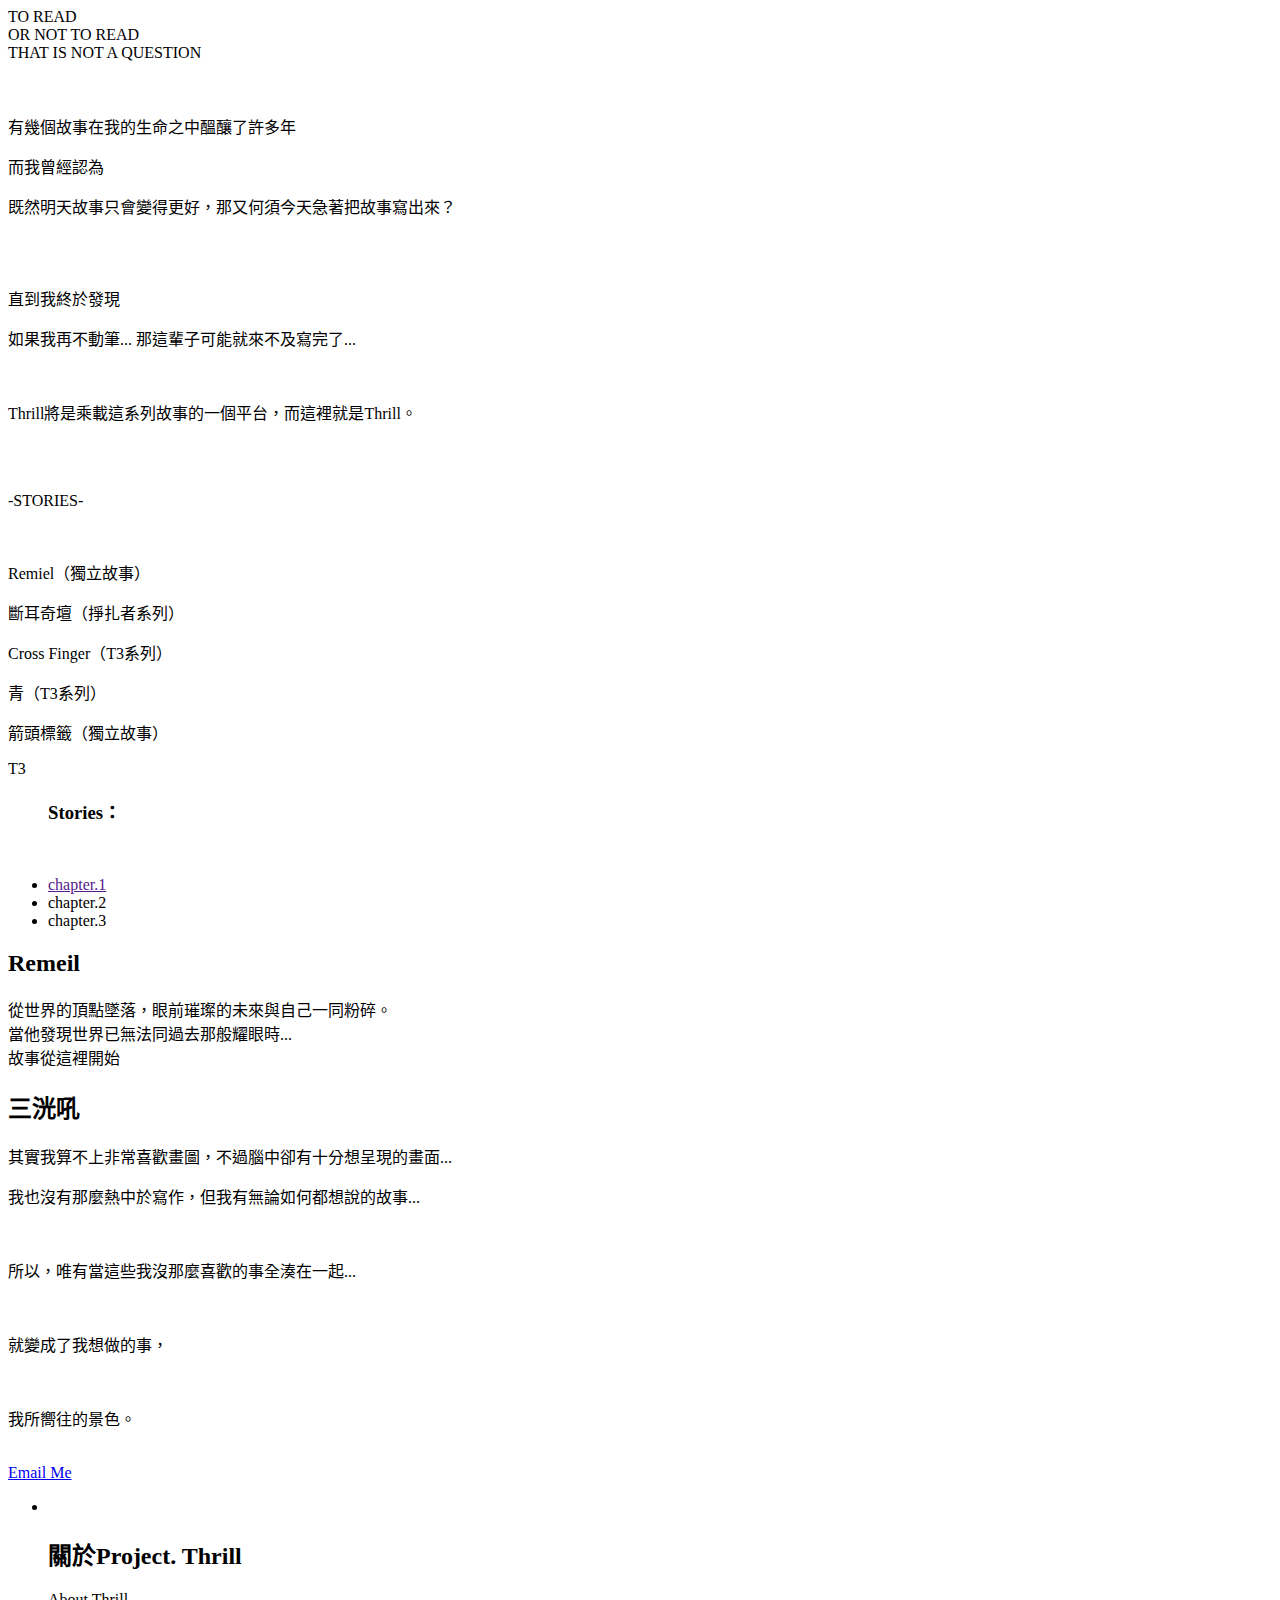
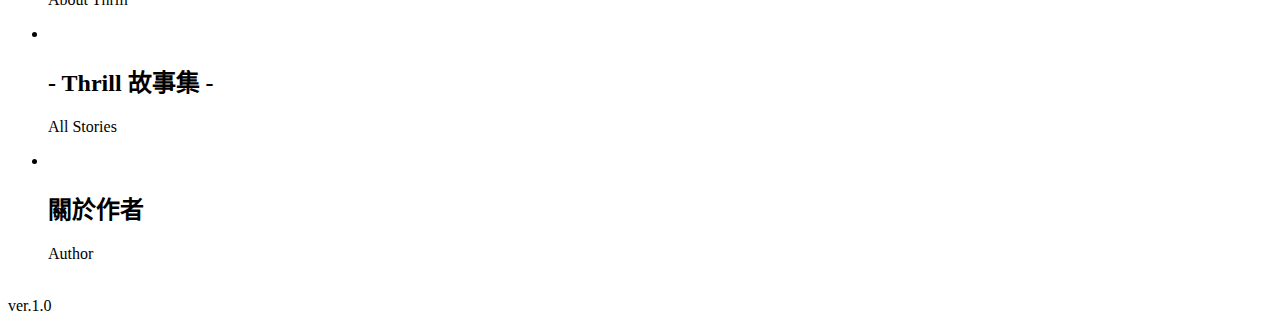
==== index.html @ b35417cb "first step" ====
<!doctype html>
<html class="no-js" lang="zh-TW">

<head>
    <meta charset="utf-8">
    <title>ThrillNew</title>
    <meta name="description" content="">
    <meta name="viewport" content="width=device-width, initial-scale=1">

    <link rel="shortcut icon" href="/favicon.ico">
    <link rel="apple-touch-icon" href="/apple-touch-icon.png">
    <!-- Place favicon.ico and apple-touch-icon.png in the root directory -->
    <!-- build:remove -->
    <script src="scripts/localhostDependencies/libs.js"></script>
    <!-- endbuild -->

    <!-- build:css style/good.css -->
    <link rel="stylesheet" href="stylesheets/index_main.css">
    <!-- endbuild -->


</head>

<body>
    <!--[if lt IE 10]>
      <p class="browsehappy">You are using an <strong>outdated</strong> browser. Please <a href="http://browsehappy.com/">upgrade your browser</a> to improve your experience.</p>
    <![endif]-->
    <div id="bgStyle1">TO READ<br>OR NOT TO READ</div>
<!--    <div id="bgStyle1">演</div>-->
    <div id="bgStyle2">THAT IS NOT A QUESTION</div>

    <div class="viewHeight">
        <img id="bgImg" class="verticalMid" src="./images/bbuOs.jpg" alt="">

        <div class="article viewHeight">
            <div class="viewBox verticalMid">


                <div id="thrillSlide">
                    <div class="summonBox"></div>
                    <div class="slideOut verticalMid">
                        <div class="thrillText allMid">
                            <img src="./images/logo.png" alt="">
                            <p>有幾個故事在我的生命之中醞釀了許多年</p>
                            <p>而我曾經認為</p>
                            <p>既然明天故事只會變得更好，那又何須今天急著把故事寫出來？</p>
                            <br>
                            <br>
                            <p>直到我終於發現</p>
                            <p>如果我再不動筆... 那這輩子可能就來不及寫完了...</p>
                            <br>
                            <p>Thrill將是乘載這系列故事的一個平台，而這裡就是Thrill。</p>
                            <br>
                            <br>
                            <p>-STORIES-</p>
                            <div id="allsList">
                                <br>
                                <p>Remiel（獨立故事）</p>
                                <p>斷耳奇壇（掙扎者系列）</p>
                                <p>Cross Finger（T3系列）</p>
                                <p>青（T3系列）</p>
                                <p>箭頭標籤（獨立故事）</p>
                                <p>T3</p>
                            </div>
                        </div>
                    </div>
                </div>

                <div id="stories_UlBox">
                    <ul id="storyUl" class="verticalMid">
                        <h3 id="stroyHead">Stories：</h3>
                    </ul>
                </div>

                <div id="storySlide" class="slideBox">
                    <div class="summonBox"></div>
                    <div class="slideOut verticalMid">
                        <img id="slideImg" src="./images/ch02ad.jpg" alt="">
                    </div>
                </div>

                <div class="chapterNav">
                    <ul id="chapter_Ul">
                        <li class="chapterLi"><a href="">chapter.1</a>
                        </li>
                        <li class="chapterLi">chapter.2</li>
                        <li class="chapterLi">chapter.3</li>
                    </ul>
                </div>


                <div id="introBox" class="horizonMid">
                    <h2>Remeil</h2>
                    <p>從世界的頂點墜落，眼前璀璨的未來與自己一同粉碎。
                        <br>當他發現世界已無法同過去那般耀眼時...
                        <br>故事從這裡開始</p>
                </div>


                <div id="authorSlide">
                    <div class="summonBox"></div>
                    <div class="slideOut verticalMid">
                        <div class="authorText">
                            <div id="authorImg"></div>
                            <h2>三洸吼</h2>
                            <p>其實我算不上非常喜歡畫圖，不過腦中卻有十分想呈現的畫面...</p>
                            <p>我也沒有那麼熱中於寫作，但我有無論如何都想說的故事...</p>
                            <br>
                            <p>所以，唯有當這些我沒那麼喜歡的事全湊在一起...</p>
                            <br>
                            <p>就變成了我想做的事，</p>
                            <br>
                            <p>我所嚮往的景色。</p>

                        </div>
                        <a id="email" href="mailto:thrill.t3@gmail.com"><img id="imgEmail" src="./images/Email-icon.png" alt="">
                            <br>Email Me</a>
                    </div>
                </div>


            </div>
        </div>



        <ul id="folderUl">
            <li id="aboutThrill" class="folder">
                <img id="folderLogo" src="./images/logo.png" alt="">
                <h2>關於Project. Thrill</h2>
                <div class="folder_tag">
                    <p>About Thrill</p>
                </div>
            </li>
            <li id="stories" class="folder">
                <img src="./images/testN.gif" alt="">
                <h2>- Thrill 故事集 -</h2>
                <div class="folder_tag">
                    <p>All Stories</p>
                </div>
            </li>
            <li id="aboutWriter" class="folder">
                <img src="./images/poli.png" alt="">
                <h2>關於作者</h2>
                <div class="folder_tag">
                    <p>Author</p>
                </div>
            </li>
            <div id="folderSwitcher"></div>
        </ul>


        <img id="returnBtm" src="./images/close.png" alt="">


        <div class="footer">ver.1.0</div>

    </div>




    <!-- build:js scripts/main.js -->
    <!-- bower:js -->

    <script src="../bower_components/jquery/dist/jquery.js"></script>

    <script src="../bower_components/jquery-cookie/jquery.cookie.js"></script>

    <script src="../bower_components/jquery.easing/js/jquery.easing.js"></script>

    <!-- endinject -->
    <!-- inject:js -->
    <script src="scripts/stories.json"></script>

    <script src="scripts/jquery.preload.min.js"></script>

    <script src="scripts/viewSet.js"></script>

    <script src="scripts/folderAct.js"></script>

    <script src="scripts/summon.js"></script>

    <!-- endinject -->
    <!-- endbuild -->



    <!-- Google Analytics: change UA-XXXXX-X to be your site's ID. -->
    <!--
    <script>
        (function (b, o, i, l, e, r) {
            b.GoogleAnalyticsObject = l;
            b[l] || (b[l] =
                function () {
                    (b[l].q = b[l].q || []).push(arguments)
                });
            b[l].l = +new Date;
            e = o.createElement(i);
            r = o.getElementsByTagName(i)[0];
            e.src = 'https://www.google-analytics.com/analytics.js';
            r.parentNode.insertBefore(e, r)
        }(window, document, 'script', 'ga'));
        ga('create', 'UA-XXXXX-X');
        ga('send', 'pageview');
    </script>
-->
</body>

</html>
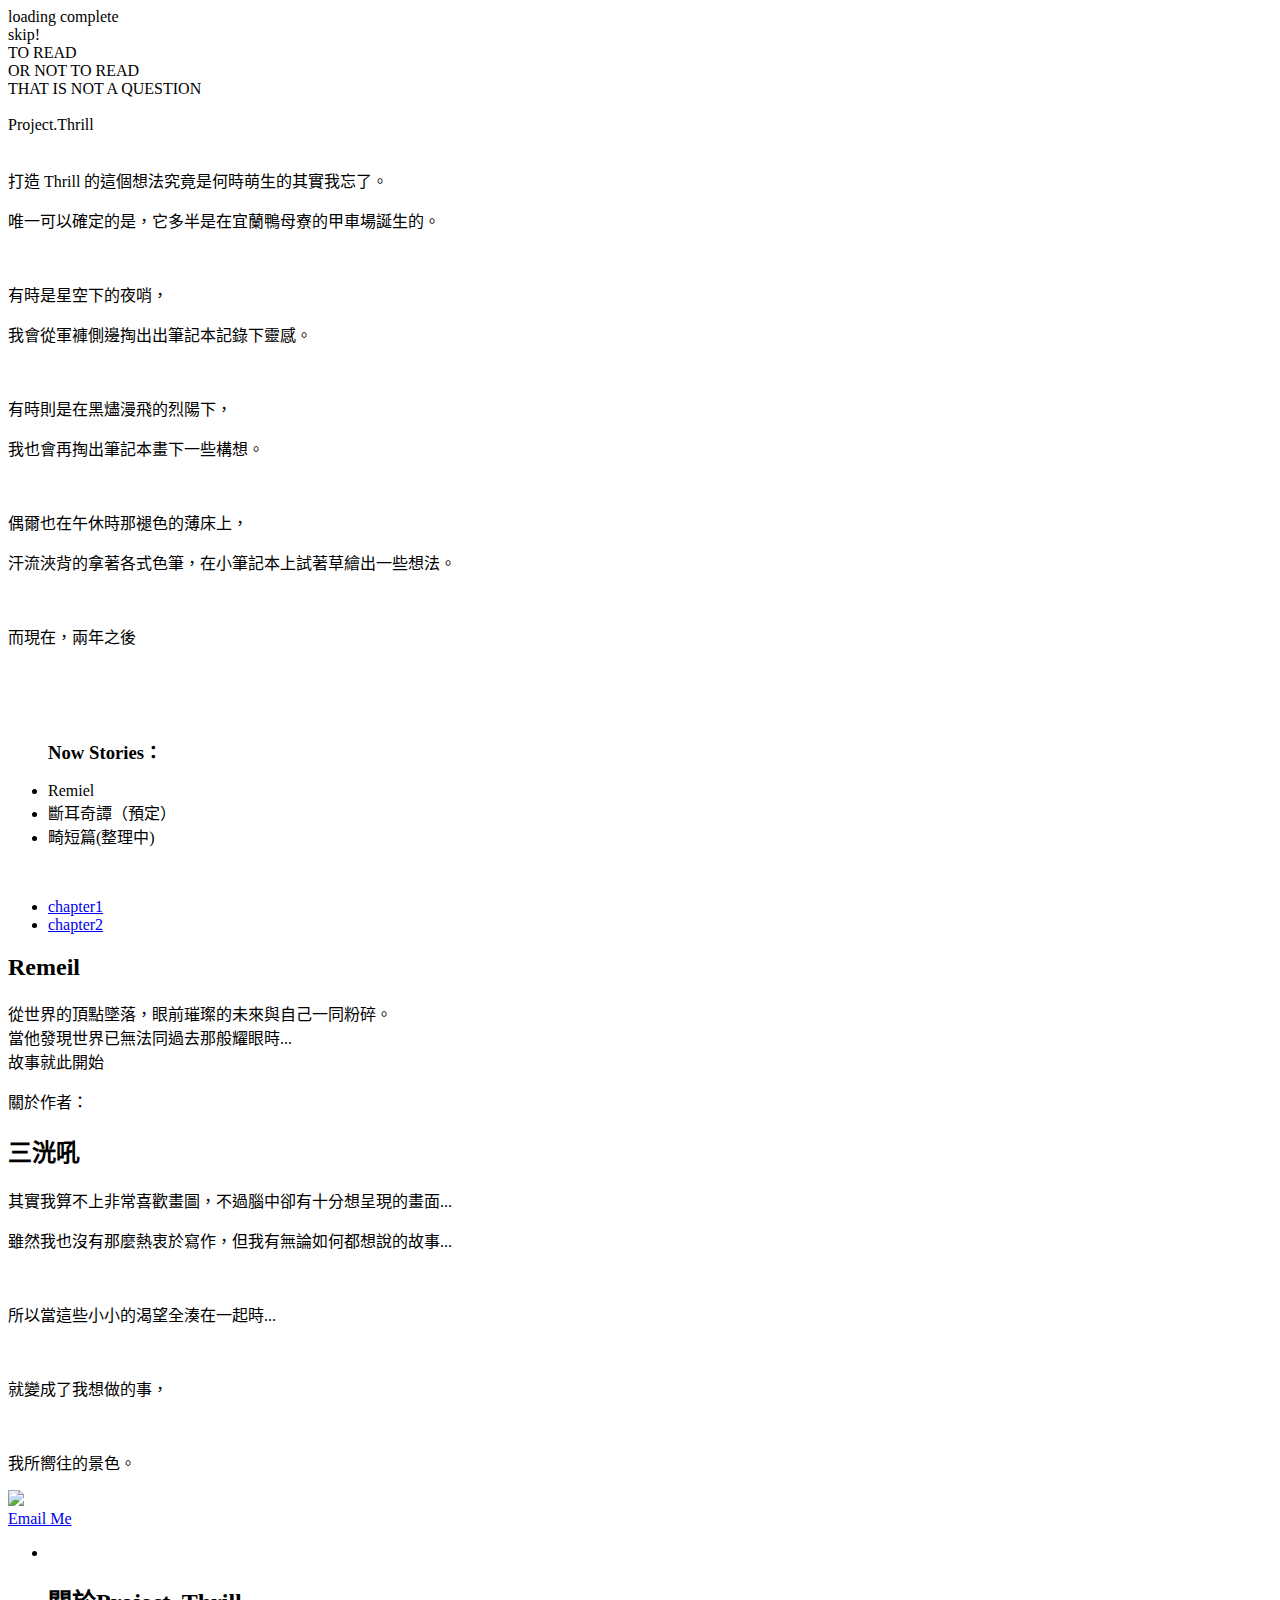
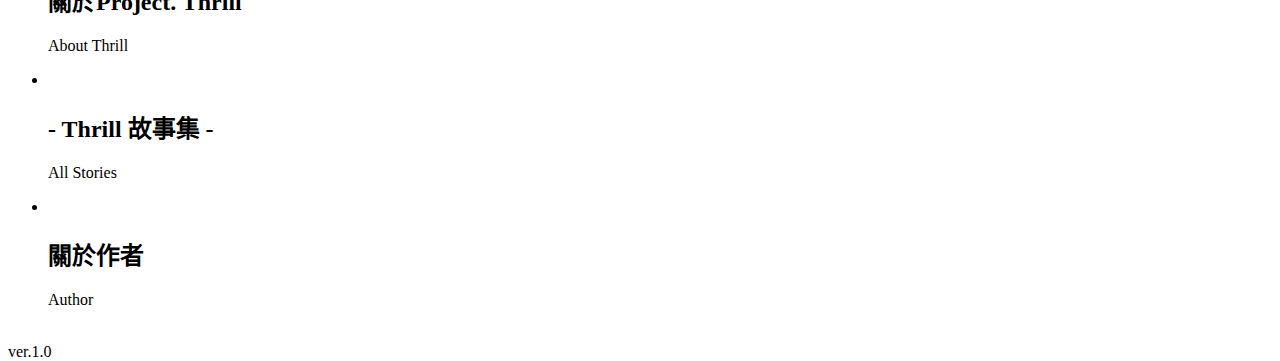
==== commit 05c07c67: "big base" ====
--- a/index.html
+++ b/index.html
@@ -3,9 +3,29 @@
 
 <head>
     <meta charset="utf-8">
-    <title>ThrillNew</title>
+    <title>Thrill故事集</title>
     <meta name="description" content="">
     <meta name="viewport" content="width=device-width, initial-scale=1">
+
+
+    <meta name="author" content="王偉泰">
+    <meta name="copyright" content="Thrill.T3">
+
+    <meta name="keywords" content="Thrill,三光吼,小說,novel">
+    <meta name="description" content="三光吼的Thrill故事集">
+
+    <link rel="shortcut icon" href="/favicon.ico">
+    <link rel="apple-touch-icon" href="/apple-touch-icon.png">
+
+    <meta property="og:title" content="Thrill故事集">
+<!--    <meta property="og:url" content="http://hermajesty.esy.es">-->
+    <meta property="og:image" content="http://thrill-t3.com/fbRemiel.jpg">
+    <meta property="og:description" content="三光吼的Thrill故事集">
+
+    <meta itemprop="name" content="Thrill故事集">
+    <meta itemprop="image" content="http://thrill-t3.com/fbRemiel.jpg">
+    <meta itemprop="description" content="三光吼的Thrill故事集">
+
 
     <link rel="shortcut icon" href="/favicon.ico">
     <link rel="apple-touch-icon" href="/apple-touch-icon.png">
@@ -25,9 +45,68 @@
     <!--[if lt IE 10]>
       <p class="browsehappy">You are using an <strong>outdated</strong> browser. Please <a href="http://browsehappy.com/">upgrade your browser</a> to improve your experience.</p>
     <![endif]-->
-    <div id="bgStyle1">TO READ<br>OR NOT TO READ</div>
-<!--    <div id="bgStyle1">演</div>-->
-    <div id="bgStyle2">THAT IS NOT A QUESTION</div>
+
+    <div id="loadingBlock">
+
+        <div id="loading">loading</div>
+        <div id="skip">skip!</div>
+
+        <div id="logoContain">
+
+
+            <div id="T3" class="logoHori"></div>
+            <div id="h5" class="logoHori"></div>
+            <div id="r4" class="logoHori"></div>
+            <div id="horiCut"></div>
+
+
+            <div id="thrillStar"></div>
+
+
+            <div id="T1" class="logoVert"></div>
+            <div id="T2" class="logoVert"></div>
+
+            <div id="h1" class="logoVert"></div>
+            <div id="h2" class="logoVert"></div>
+            <div id="h3" class="logoVert"></div>
+            <div id="h4" class="logoVert"></div>
+
+            <div id="r1" class="logoVert"></div>
+            <div id="r2" class="logoVert"></div>
+            <div id="r3Box">
+                <div id="r3IN"></div>
+            </div>
+
+
+            <div id="i1" class="logoVert"></div>
+            <div id="i2" class="logoVert"></div>
+
+            <div id="l11" class="logoVert"></div>
+            <div id="l12" class="logoVert"></div>
+
+            <div id="l21" class="logoVert"></div>
+            <div id="l22" class="logoVert"></div>
+
+            <div id="vertCut"></div>
+
+
+            <div class="logoCut"></div>
+            <div id="logoCutLeft" class="logoCut"></div>
+            <div id="logoCutRight" class="logoCut"></div>
+
+            <div id="outCutTop" class="outCut"></div>
+            <div id="outCutRight" class="outCut"></div>
+            <div id="outCutLeft" class="outCut"></div>
+
+        </div>
+
+    </div>
+
+
+
+    <div id="bgStyle1" class="slogan">TO READ
+        <br>OR NOT TO READ</div>
+    <div id="bgStyle2" class="slogan">THAT IS NOT A QUESTION</div>
 
     <div class="viewHeight">
         <img id="bgImg" class="verticalMid" src="./images/bbuOs.jpg" alt="">
@@ -40,21 +119,34 @@
                     <div class="summonBox"></div>
                     <div class="slideOut verticalMid">
                         <div class="thrillText allMid">
+                            <div id="portTitle">Project.Thrill</div>
                             <img src="./images/logo.png" alt="">
+
+                            <p>打造 Thrill 的這個想法究竟是何時萌生的其實我忘了。</p>
+                            <p>唯一可以確定的是，它多半是在宜蘭鴨母寮的甲車場誕生的。</p><br>
+                            <p>有時是星空下的夜哨，</p>
+                            <p>我會從軍褲側邊掏出出筆記本記錄下靈感。</p><br>
+                            <p>有時則是在黑燼漫飛的烈陽下，</p>
+                            <p>我也會再掏出筆記本畫下一些構想。</p><br>
+                            <p>偶爾也在午休時那褪色的薄床上，</p>
+                            <p>汗流浹背的拿著各式色筆，在小筆記本上試著草繪出一些想法。</p><br>
+                            <p>而現在，兩年之後</p><br><br><br>
+
+
+<!--
                             <p>有幾個故事在我的生命之中醞釀了許多年</p>
-                            <p>而我曾經認為</p>
+                            <p>而我曾認為</p>
                             <p>既然明天故事只會變得更好，那又何須今天急著把故事寫出來？</p>
                             <br>
                             <br>
                             <p>直到我終於發現</p>
                             <p>如果我再不動筆... 那這輩子可能就來不及寫完了...</p>
                             <br>
-                            <p>Thrill將是乘載這系列故事的一個平台，而這裡就是Thrill。</p>
+                            <p>Thrill將是乘載這系列故事的一個平台<br>而這裡，就是Thrill。</p>
                             <br>
                             <br>
                             <p>-STORIES-</p>
                             <div id="allsList">
-                                <br>
                                 <p>Remiel（獨立故事）</p>
                                 <p>斷耳奇壇（掙扎者系列）</p>
                                 <p>Cross Finger（T3系列）</p>
@@ -62,13 +154,14 @@
                                 <p>箭頭標籤（獨立故事）</p>
                                 <p>T3</p>
                             </div>
+-->
                         </div>
                     </div>
                 </div>
 
                 <div id="stories_UlBox">
                     <ul id="storyUl" class="verticalMid">
-                        <h3 id="stroyHead">Stories：</h3>
+                        <h3 id="stroyHead">Now Stories：</h3>
                     </ul>
                 </div>
 
@@ -101,20 +194,22 @@
                     <div class="summonBox"></div>
                     <div class="slideOut verticalMid">
                         <div class="authorText">
+                            <div class="authorH2">關於作者：</div>
                             <div id="authorImg"></div>
                             <h2>三洸吼</h2>
                             <p>其實我算不上非常喜歡畫圖，不過腦中卻有十分想呈現的畫面...</p>
-                            <p>我也沒有那麼熱中於寫作，但我有無論如何都想說的故事...</p>
-                            <br>
-                            <p>所以，唯有當這些我沒那麼喜歡的事全湊在一起...</p>
+                            <p>雖然我也沒有那麼熱衷於寫作，但我有無論如何都想說的故事...</p>
+                            <br>
+                            <p>所以當這些小小的渴望全湊在一起時...</p>
                             <br>
                             <p>就變成了我想做的事，</p>
                             <br>
                             <p>我所嚮往的景色。</p>
-
                         </div>
-                        <a id="email" href="mailto:thrill.t3@gmail.com"><img id="imgEmail" src="./images/Email-icon.png" alt="">
-                            <br>Email Me</a>
+                        <a id="email" href="mailto:thrill.t3@gmail.com">
+                            <img id="imgEmail" src="./images/email.png">
+                            <br>Email Me
+                        </a>
                     </div>
                 </div>
 
@@ -160,7 +255,7 @@
 
 
 
-    <!-- build:js scripts/main.js -->
+    <!-- build:js scripts/thrill_index.js -->
     <!-- bower:js -->
 
     <script src="../bower_components/jquery/dist/jquery.js"></script>
@@ -168,14 +263,22 @@
     <script src="../bower_components/jquery-cookie/jquery.cookie.js"></script>
 
     <script src="../bower_components/jquery.easing/js/jquery.easing.js"></script>
+
+    <script src="../bower_components/jquery.preload/jquery.preload.min.js"></script>
+
+    <script src="../bower_components/eventEmitter/EventEmitter.js"></script>
+
+    <script src="../bower_components/eventie/eventie.js"></script>
+
+    <script src="../bower_components/imagesloaded/imagesloaded.js"></script>
 
     <!-- endinject -->
     <!-- inject:js -->
     <script src="scripts/stories.json"></script>
 
-    <script src="scripts/jquery.preload.min.js"></script>
-
     <script src="scripts/viewSet.js"></script>
+
+    <script src="scripts/logoAnimate.js"></script>
 
     <script src="scripts/folderAct.js"></script>
 
